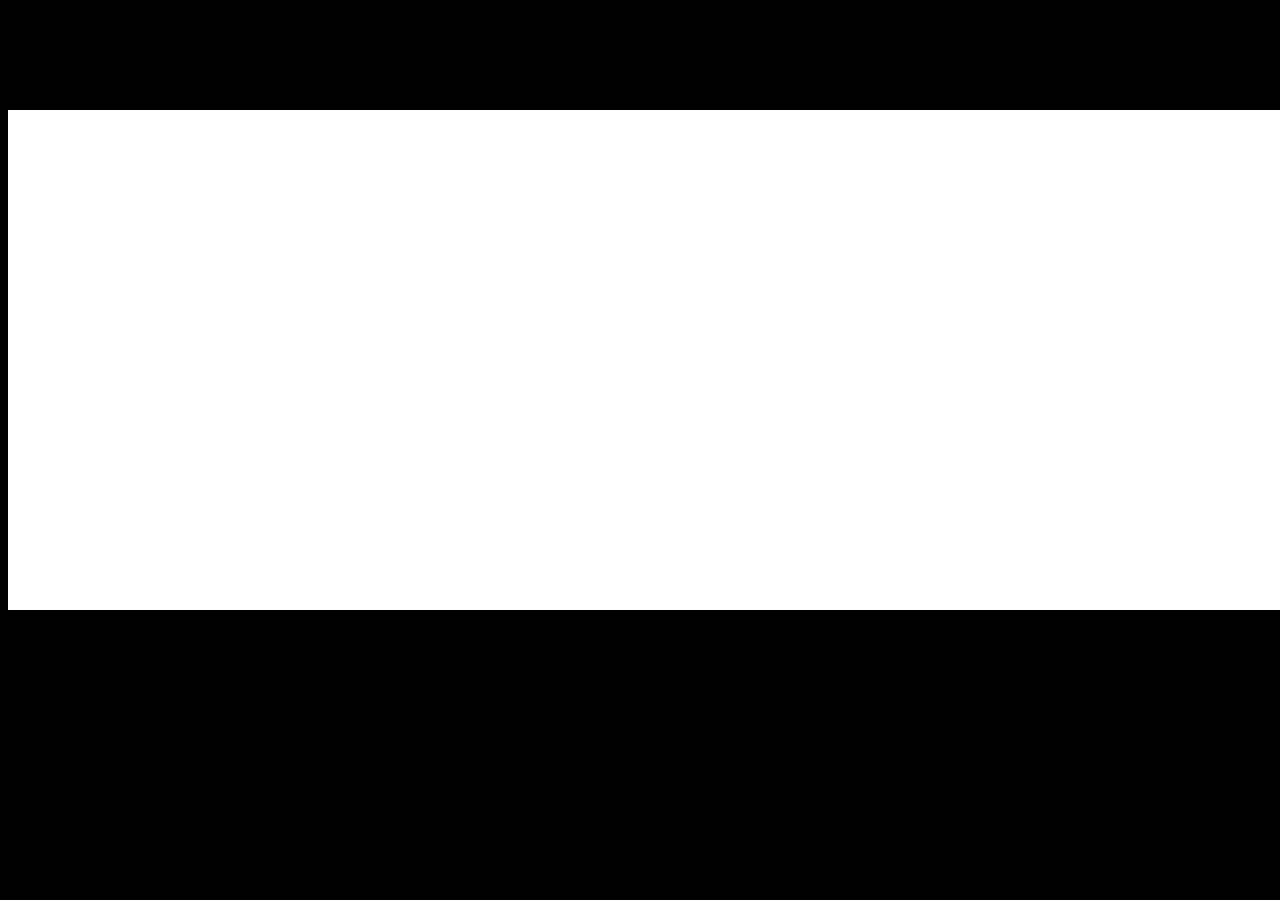
==== index.html @ f513b921 "Rename main.html to index.html" ====
<!doctype html>
<html lang="en">
<head>
	<meta charset="UTF-8">
	<title></title>
	<link rel="stylesheet" href="css/normalize.css">
	<link rel="stylesheet" href="css/main.css">
	<script src="http://code.jquery.com/jquery.min.js"></script>
	<script src="js/app.js"></script>
</head>
<body>

<div class="main">
	<div class="ryu">
  		<div class="ryu-still"></div>
  		<div class="ryu-ready"></div>
  		<div class="ryu-throwing"></div>
  		<div class="ryu-cool"></div>
	</div>
	<div class="hadouken">

	</div>
</div>
<audio id="hadouken-sound" src="sound/hadouken.mp3">
</body>
</html>
---- css/main.css ----
body {
  background-color: black;
}
.main {
  background-color: white;
  margin-top: 110px;
  padding-left: 100px;
  min-width: 1200px;
  height: 500px;
  position: relative;
  z-index: 1;

}
.ryu {
    width: 659px;
    height: 494px;
}
.ryu-ready, .ryu-still, .ryu-throwing, .ryu-cool {
  width: 659px;
  height: 494px;
}
.ryu-ready, .ryu-throwing, .ryu-cool {
  display: none;
} 

.ryu-ready {
  background-image: url('../images/ryu-ready-position.gif');
}

.ryu-still {
  background-image: url('../images/ryu-standing-still.png');
}

.ryu-throwing {
  background-image: url('../images/ryu-throwing-hadouken.png');
}

.ryu-cool {
  background-image: url('../images/ryu-cool.gif');
}

.hadouken, .ryu-ready, .ryu-still, .ryu-throwing {
  background-repeat: no-repeat;
}

.hadouken {
  background-image: url('../images/hadouken.gif');
  width: 156px; 
  height: 90px;
  display: none;
  position: absolute;
  z-index: 10;
  top: 167px;
  left: 520px;
  float: left;
}
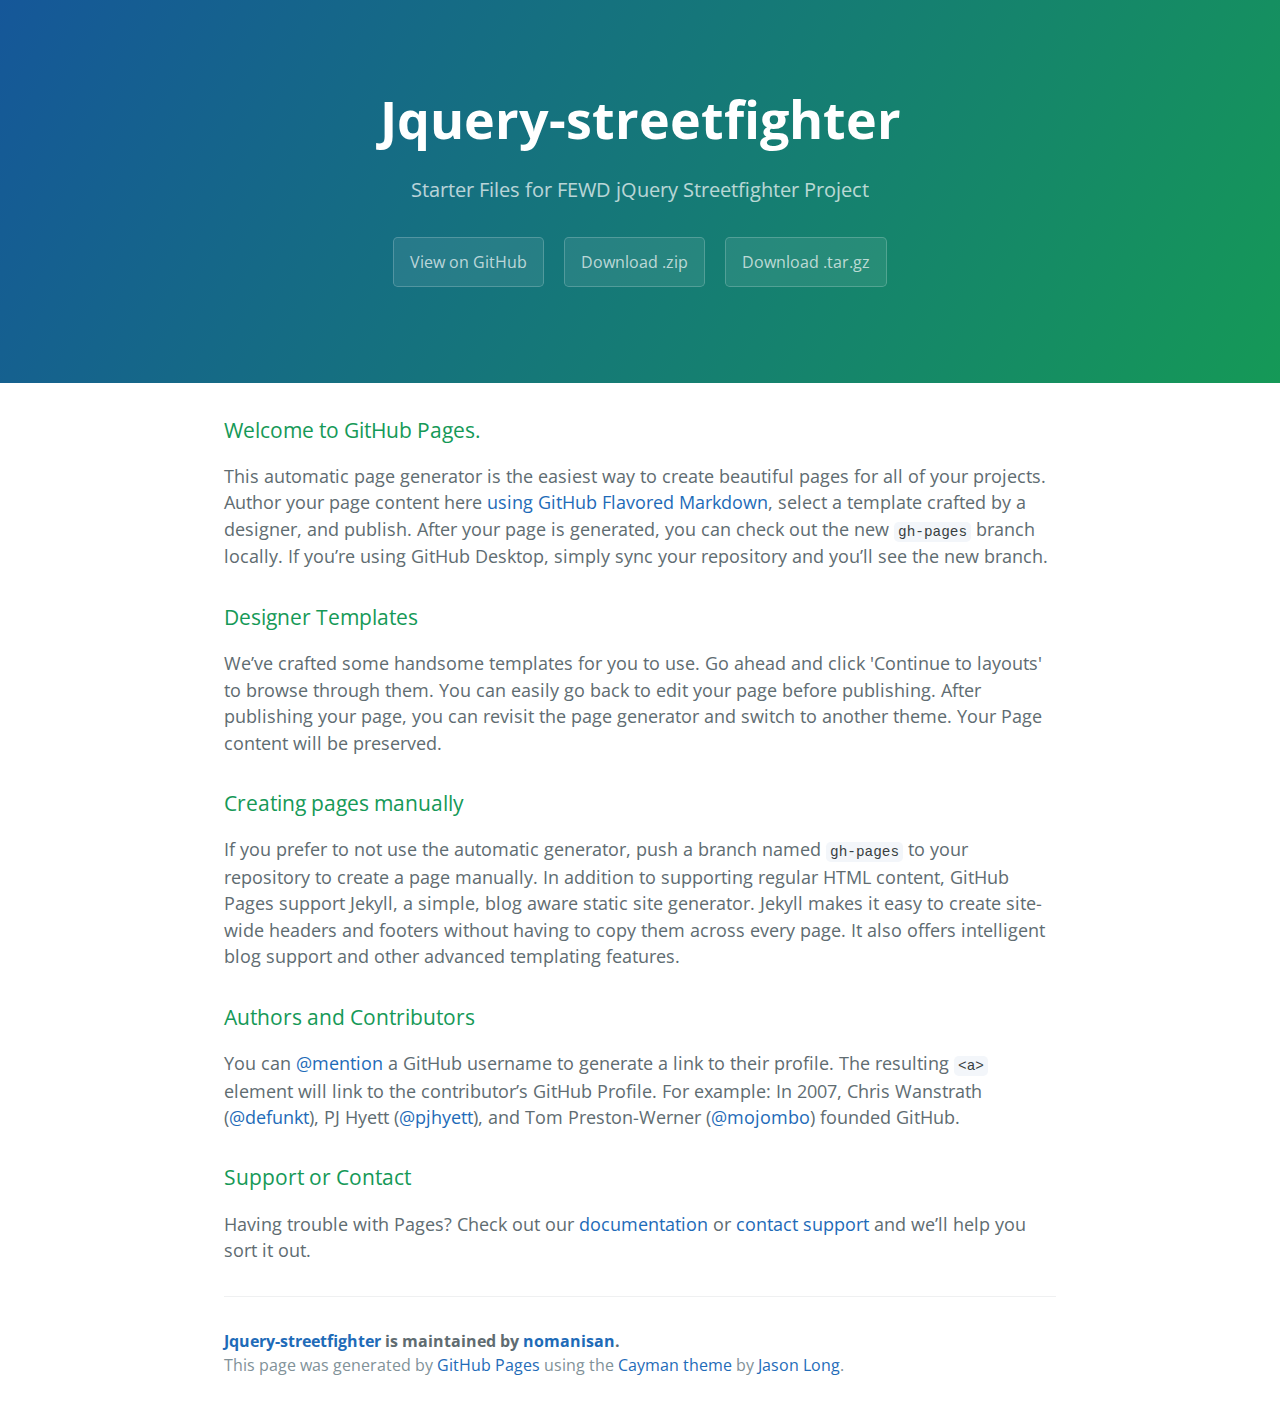
==== commit dc20011d: "Create gh-pages branch via GitHub" ====
--- a/index.html
+++ b/index.html
@@ -1,26 +1,57 @@
-<!doctype html>
-<html lang="en">
-<head>
-	<meta charset="UTF-8">
-	<title></title>
-	<link rel="stylesheet" href="css/normalize.css">
-	<link rel="stylesheet" href="css/main.css">
-	<script src="http://code.jquery.com/jquery.min.js"></script>
-	<script src="js/app.js"></script>
-</head>
-<body>
+<!DOCTYPE html>
+<html lang="en-us">
+  <head>
+    <meta charset="UTF-8">
+    <title>Jquery-streetfighter by nomanisan</title>
+    <meta name="viewport" content="width=device-width, initial-scale=1">
+    <link rel="stylesheet" type="text/css" href="stylesheets/normalize.css" media="screen">
+    <link href='https://fonts.googleapis.com/css?family=Open+Sans:400,700' rel='stylesheet' type='text/css'>
+    <link rel="stylesheet" type="text/css" href="stylesheets/stylesheet.css" media="screen">
+    <link rel="stylesheet" type="text/css" href="stylesheets/github-light.css" media="screen">
+  </head>
+  <body>
+    <section class="page-header">
+      <h1 class="project-name">Jquery-streetfighter</h1>
+      <h2 class="project-tagline">Starter Files for FEWD jQuery Streetfighter Project</h2>
+      <a href="https://github.com/nomanisan/jquery-streetfighter" class="btn">View on GitHub</a>
+      <a href="https://github.com/nomanisan/jquery-streetfighter/zipball/master" class="btn">Download .zip</a>
+      <a href="https://github.com/nomanisan/jquery-streetfighter/tarball/master" class="btn">Download .tar.gz</a>
+    </section>
 
-<div class="main">
-	<div class="ryu">
-  		<div class="ryu-still"></div>
-  		<div class="ryu-ready"></div>
-  		<div class="ryu-throwing"></div>
-  		<div class="ryu-cool"></div>
-	</div>
-	<div class="hadouken">
+    <section class="main-content">
+      <h3>
+<a id="welcome-to-github-pages" class="anchor" href="#welcome-to-github-pages" aria-hidden="true"><span class="octicon octicon-link"></span></a>Welcome to GitHub Pages.</h3>
 
-	</div>
-</div>
-<audio id="hadouken-sound" src="sound/hadouken.mp3">
-</body>
+<p>This automatic page generator is the easiest way to create beautiful pages for all of your projects. Author your page content here <a href="https://guides.github.com/features/mastering-markdown/">using GitHub Flavored Markdown</a>, select a template crafted by a designer, and publish. After your page is generated, you can check out the new <code>gh-pages</code> branch locally. If you’re using GitHub Desktop, simply sync your repository and you’ll see the new branch.</p>
+
+<h3>
+<a id="designer-templates" class="anchor" href="#designer-templates" aria-hidden="true"><span class="octicon octicon-link"></span></a>Designer Templates</h3>
+
+<p>We’ve crafted some handsome templates for you to use. Go ahead and click 'Continue to layouts' to browse through them. You can easily go back to edit your page before publishing. After publishing your page, you can revisit the page generator and switch to another theme. Your Page content will be preserved.</p>
+
+<h3>
+<a id="creating-pages-manually" class="anchor" href="#creating-pages-manually" aria-hidden="true"><span class="octicon octicon-link"></span></a>Creating pages manually</h3>
+
+<p>If you prefer to not use the automatic generator, push a branch named <code>gh-pages</code> to your repository to create a page manually. In addition to supporting regular HTML content, GitHub Pages support Jekyll, a simple, blog aware static site generator. Jekyll makes it easy to create site-wide headers and footers without having to copy them across every page. It also offers intelligent blog support and other advanced templating features.</p>
+
+<h3>
+<a id="authors-and-contributors" class="anchor" href="#authors-and-contributors" aria-hidden="true"><span class="octicon octicon-link"></span></a>Authors and Contributors</h3>
+
+<p>You can <a href="https://github.com/blog/821" class="user-mention">@mention</a> a GitHub username to generate a link to their profile. The resulting <code>&lt;a&gt;</code> element will link to the contributor’s GitHub Profile. For example: In 2007, Chris Wanstrath (<a href="https://github.com/defunkt" class="user-mention">@defunkt</a>), PJ Hyett (<a href="https://github.com/pjhyett" class="user-mention">@pjhyett</a>), and Tom Preston-Werner (<a href="https://github.com/mojombo" class="user-mention">@mojombo</a>) founded GitHub.</p>
+
+<h3>
+<a id="support-or-contact" class="anchor" href="#support-or-contact" aria-hidden="true"><span class="octicon octicon-link"></span></a>Support or Contact</h3>
+
+<p>Having trouble with Pages? Check out our <a href="https://help.github.com/pages">documentation</a> or <a href="https://github.com/contact">contact support</a> and we’ll help you sort it out.</p>
+
+      <footer class="site-footer">
+        <span class="site-footer-owner"><a href="https://github.com/nomanisan/jquery-streetfighter">Jquery-streetfighter</a> is maintained by <a href="https://github.com/nomanisan">nomanisan</a>.</span>
+
+        <span class="site-footer-credits">This page was generated by <a href="https://pages.github.com">GitHub Pages</a> using the <a href="https://github.com/jasonlong/cayman-theme">Cayman theme</a> by <a href="https://twitter.com/jasonlong">Jason Long</a>.</span>
+      </footer>
+
+    </section>
+
+  
+  </body>
 </html>
--- a/stylesheets/stylesheet.css
+++ b/stylesheets/stylesheet.css
@@ -0,0 +1,245 @@
+* {
+  box-sizing: border-box; }
+
+body {
+  padding: 0;
+  margin: 0;
+  font-family: "Open Sans", "Helvetica Neue", Helvetica, Arial, sans-serif;
+  font-size: 16px;
+  line-height: 1.5;
+  color: #606c71; }
+
+a {
+  color: #1e6bb8;
+  text-decoration: none; }
+  a:hover {
+    text-decoration: underline; }
+
+.btn {
+  display: inline-block;
+  margin-bottom: 1rem;
+  color: rgba(255, 255, 255, 0.7);
+  background-color: rgba(255, 255, 255, 0.08);
+  border-color: rgba(255, 255, 255, 0.2);
+  border-style: solid;
+  border-width: 1px;
+  border-radius: 0.3rem;
+  transition: color 0.2s, background-color 0.2s, border-color 0.2s; }
+  .btn + .btn {
+    margin-left: 1rem; }
+
+.btn:hover {
+  color: rgba(255, 255, 255, 0.8);
+  text-decoration: none;
+  background-color: rgba(255, 255, 255, 0.2);
+  border-color: rgba(255, 255, 255, 0.3); }
+
+@media screen and (min-width: 64em) {
+  .btn {
+    padding: 0.75rem 1rem; } }
+
+@media screen and (min-width: 42em) and (max-width: 64em) {
+  .btn {
+    padding: 0.6rem 0.9rem;
+    font-size: 0.9rem; } }
+
+@media screen and (max-width: 42em) {
+  .btn {
+    display: block;
+    width: 100%;
+    padding: 0.75rem;
+    font-size: 0.9rem; }
+    .btn + .btn {
+      margin-top: 1rem;
+      margin-left: 0; } }
+
+.page-header {
+  color: #fff;
+  text-align: center;
+  background-color: #159957;
+  background-image: linear-gradient(120deg, #155799, #159957); }
+
+@media screen and (min-width: 64em) {
+  .page-header {
+    padding: 5rem 6rem; } }
+
+@media screen and (min-width: 42em) and (max-width: 64em) {
+  .page-header {
+    padding: 3rem 4rem; } }
+
+@media screen and (max-width: 42em) {
+  .page-header {
+    padding: 2rem 1rem; } }
+
+.project-name {
+  margin-top: 0;
+  margin-bottom: 0.1rem; }
+
+@media screen and (min-width: 64em) {
+  .project-name {
+    font-size: 3.25rem; } }
+
+@media screen and (min-width: 42em) and (max-width: 64em) {
+  .project-name {
+    font-size: 2.25rem; } }
+
+@media screen and (max-width: 42em) {
+  .project-name {
+    font-size: 1.75rem; } }
+
+.project-tagline {
+  margin-bottom: 2rem;
+  font-weight: normal;
+  opacity: 0.7; }
+
+@media screen and (min-width: 64em) {
+  .project-tagline {
+    font-size: 1.25rem; } }
+
+@media screen and (min-width: 42em) and (max-width: 64em) {
+  .project-tagline {
+    font-size: 1.15rem; } }
+
+@media screen and (max-width: 42em) {
+  .project-tagline {
+    font-size: 1rem; } }
+
+.main-content :first-child {
+  margin-top: 0; }
+.main-content img {
+  max-width: 100%; }
+.main-content h1, .main-content h2, .main-content h3, .main-content h4, .main-content h5, .main-content h6 {
+  margin-top: 2rem;
+  margin-bottom: 1rem;
+  font-weight: normal;
+  color: #159957; }
+.main-content p {
+  margin-bottom: 1em; }
+.main-content code {
+  padding: 2px 4px;
+  font-family: Consolas, "Liberation Mono", Menlo, Courier, monospace;
+  font-size: 0.9rem;
+  color: #383e41;
+  background-color: #f3f6fa;
+  border-radius: 0.3rem; }
+.main-content pre {
+  padding: 0.8rem;
+  margin-top: 0;
+  margin-bottom: 1rem;
+  font: 1rem Consolas, "Liberation Mono", Menlo, Courier, monospace;
+  color: #567482;
+  word-wrap: normal;
+  background-color: #f3f6fa;
+  border: solid 1px #dce6f0;
+  border-radius: 0.3rem; }
+  .main-content pre > code {
+    padding: 0;
+    margin: 0;
+    font-size: 0.9rem;
+    color: #567482;
+    word-break: normal;
+    white-space: pre;
+    background: transparent;
+    border: 0; }
+.main-content .highlight {
+  margin-bottom: 1rem; }
+  .main-content .highlight pre {
+    margin-bottom: 0;
+    word-break: normal; }
+.main-content .highlight pre, .main-content pre {
+  padding: 0.8rem;
+  overflow: auto;
+  font-size: 0.9rem;
+  line-height: 1.45;
+  border-radius: 0.3rem; }
+.main-content pre code, .main-content pre tt {
+  display: inline;
+  max-width: initial;
+  padding: 0;
+  margin: 0;
+  overflow: initial;
+  line-height: inherit;
+  word-wrap: normal;
+  background-color: transparent;
+  border: 0; }
+  .main-content pre code:before, .main-content pre code:after, .main-content pre tt:before, .main-content pre tt:after {
+    content: normal; }
+.main-content ul, .main-content ol {
+  margin-top: 0; }
+.main-content blockquote {
+  padding: 0 1rem;
+  margin-left: 0;
+  color: #819198;
+  border-left: 0.3rem solid #dce6f0; }
+  .main-content blockquote > :first-child {
+    margin-top: 0; }
+  .main-content blockquote > :last-child {
+    margin-bottom: 0; }
+.main-content table {
+  display: block;
+  width: 100%;
+  overflow: auto;
+  word-break: normal;
+  word-break: keep-all; }
+  .main-content table th {
+    font-weight: bold; }
+  .main-content table th, .main-content table td {
+    padding: 0.5rem 1rem;
+    border: 1px solid #e9ebec; }
+.main-content dl {
+  padding: 0; }
+  .main-content dl dt {
+    padding: 0;
+    margin-top: 1rem;
+    font-size: 1rem;
+    font-weight: bold; }
+  .main-content dl dd {
+    padding: 0;
+    margin-bottom: 1rem; }
+.main-content hr {
+  height: 2px;
+  padding: 0;
+  margin: 1rem 0;
+  background-color: #eff0f1;
+  border: 0; }
+
+@media screen and (min-width: 64em) {
+  .main-content {
+    max-width: 64rem;
+    padding: 2rem 6rem;
+    margin: 0 auto;
+    font-size: 1.1rem; } }
+
+@media screen and (min-width: 42em) and (max-width: 64em) {
+  .main-content {
+    padding: 2rem 4rem;
+    font-size: 1.1rem; } }
+
+@media screen and (max-width: 42em) {
+  .main-content {
+    padding: 2rem 1rem;
+    font-size: 1rem; } }
+
+.site-footer {
+  padding-top: 2rem;
+  margin-top: 2rem;
+  border-top: solid 1px #eff0f1; }
+
+.site-footer-owner {
+  display: block;
+  font-weight: bold; }
+
+.site-footer-credits {
+  color: #819198; }
+
+@media screen and (min-width: 64em) {
+  .site-footer {
+    font-size: 1rem; } }
+
+@media screen and (min-width: 42em) and (max-width: 64em) {
+  .site-footer {
+    font-size: 1rem; } }
+
+@media screen and (max-width: 42em) {
+  .site-footer {
+    font-size: 0.9rem; } }
--- a/stylesheets/github-light.css
+++ b/stylesheets/github-light.css
@@ -0,0 +1,116 @@
+/*
+   Copyright 2014 GitHub Inc.
+
+   Licensed under the Apache License, Version 2.0 (the "License");
+   you may not use this file except in compliance with the License.
+   You may obtain a copy of the License at
+
+       http://www.apache.org/licenses/LICENSE-2.0
+
+   Unless required by applicable law or agreed to in writing, software
+   distributed under the License is distributed on an "AS IS" BASIS,
+   WITHOUT WARRANTIES OR CONDITIONS OF ANY KIND, either express or implied.
+   See the License for the specific language governing permissions and
+   limitations under the License.
+
+*/
+
+.pl-c /* comment */ {
+  color: #969896;
+}
+
+.pl-c1      /* constant, markup.raw, meta.diff.header, meta.module-reference, meta.property-name, support, support.constant, support.variable, variable.other.constant */,
+.pl-s .pl-v /* string variable */ {
+  color: #0086b3;
+}
+
+.pl-e  /* entity */,
+.pl-en /* entity.name */ {
+  color: #795da3;
+}
+
+.pl-s .pl-s1 /* string source */,
+.pl-smi      /* storage.modifier.import, storage.modifier.package, storage.type.java, variable.other, variable.parameter.function */ {
+  color: #333;
+}
+
+.pl-ent /* entity.name.tag */ {
+  color: #63a35c;
+}
+
+.pl-k /* keyword, storage, storage.type */ {
+  color: #a71d5d;
+}
+
+.pl-pds              /* punctuation.definition.string, string.regexp.character-class */,
+.pl-s                /* string */,
+.pl-s .pl-pse .pl-s1 /* string punctuation.section.embedded source */,
+.pl-sr               /* string.regexp */,
+.pl-sr .pl-cce       /* string.regexp constant.character.escape */,
+.pl-sr .pl-sra       /* string.regexp string.regexp.arbitrary-repitition */,
+.pl-sr .pl-sre       /* string.regexp source.ruby.embedded */ {
+  color: #183691;
+}
+
+.pl-v /* variable */ {
+  color: #ed6a43;
+}
+
+.pl-id /* invalid.deprecated */ {
+  color: #b52a1d;
+}
+
+.pl-ii /* invalid.illegal */ {
+  background-color: #b52a1d;
+  color: #f8f8f8;
+}
+
+.pl-sr .pl-cce /* string.regexp constant.character.escape */ {
+  color: #63a35c;
+  font-weight: bold;
+}
+
+.pl-ml /* markup.list */ {
+  color: #693a17;
+}
+
+.pl-mh        /* markup.heading */,
+.pl-mh .pl-en /* markup.heading entity.name */,
+.pl-ms        /* meta.separator */ {
+  color: #1d3e81;
+  font-weight: bold;
+}
+
+.pl-mq /* markup.quote */ {
+  color: #008080;
+}
+
+.pl-mi /* markup.italic */ {
+  color: #333;
+  font-style: italic;
+}
+
+.pl-mb /* markup.bold */ {
+  color: #333;
+  font-weight: bold;
+}
+
+.pl-md /* markup.deleted, meta.diff.header.from-file */ {
+  background-color: #ffecec;
+  color: #bd2c00;
+}
+
+.pl-mi1 /* markup.inserted, meta.diff.header.to-file */ {
+  background-color: #eaffea;
+  color: #55a532;
+}
+
+.pl-mdr /* meta.diff.range */ {
+  color: #795da3;
+  font-weight: bold;
+}
+
+.pl-mo /* meta.output */ {
+  color: #1d3e81;
+}
+
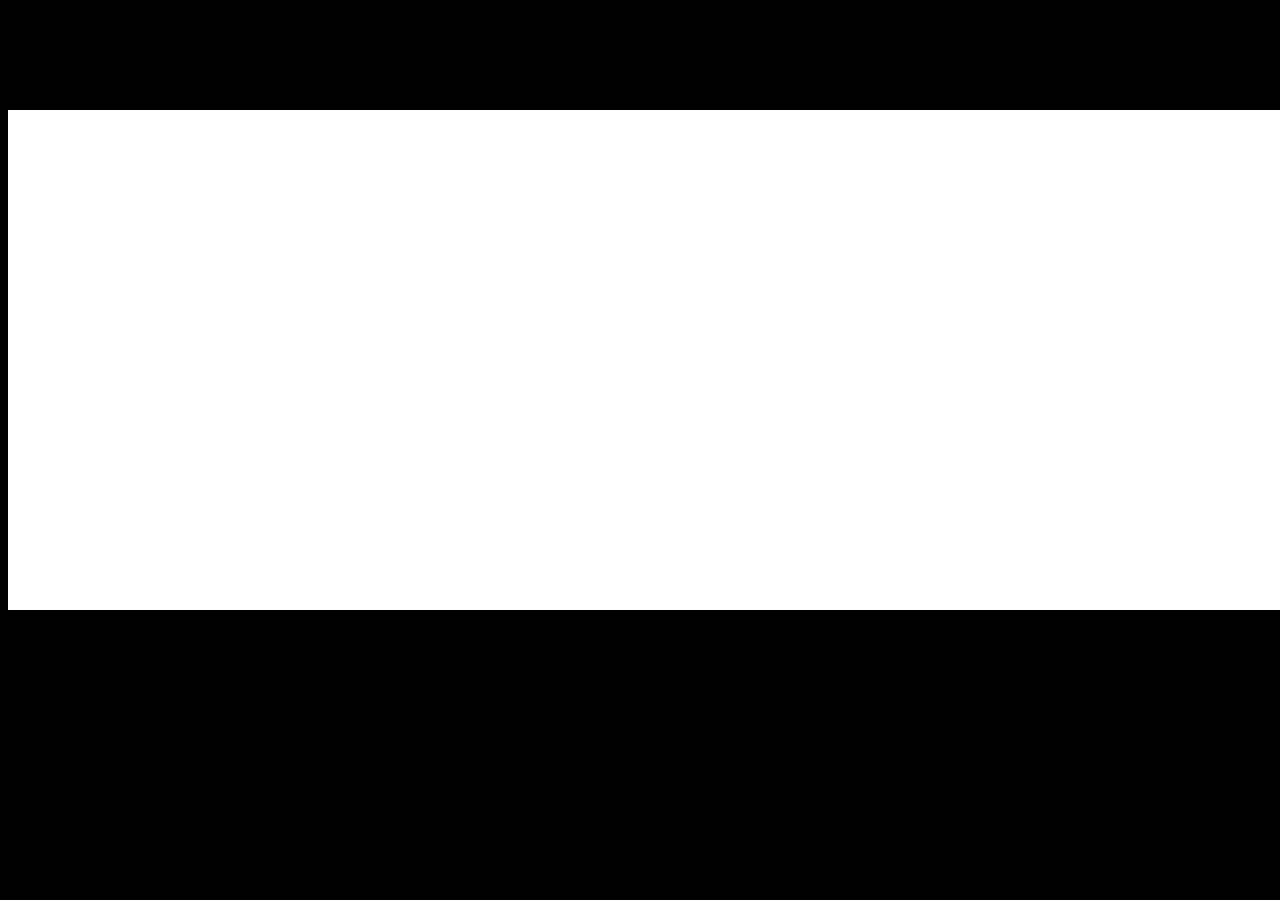
==== commit fbe098e3: "Rename main.html to index.html" ====
--- a/index.html
+++ b/index.html
@@ -1,57 +1,26 @@
-<!DOCTYPE html>
-<html lang="en-us">
-  <head>
-    <meta charset="UTF-8">
-    <title>Jquery-streetfighter by nomanisan</title>
-    <meta name="viewport" content="width=device-width, initial-scale=1">
-    <link rel="stylesheet" type="text/css" href="stylesheets/normalize.css" media="screen">
-    <link href='https://fonts.googleapis.com/css?family=Open+Sans:400,700' rel='stylesheet' type='text/css'>
-    <link rel="stylesheet" type="text/css" href="stylesheets/stylesheet.css" media="screen">
-    <link rel="stylesheet" type="text/css" href="stylesheets/github-light.css" media="screen">
-  </head>
-  <body>
-    <section class="page-header">
-      <h1 class="project-name">Jquery-streetfighter</h1>
-      <h2 class="project-tagline">Starter Files for FEWD jQuery Streetfighter Project</h2>
-      <a href="https://github.com/nomanisan/jquery-streetfighter" class="btn">View on GitHub</a>
-      <a href="https://github.com/nomanisan/jquery-streetfighter/zipball/master" class="btn">Download .zip</a>
-      <a href="https://github.com/nomanisan/jquery-streetfighter/tarball/master" class="btn">Download .tar.gz</a>
-    </section>
+<!doctype html>
+<html lang="en">
+<head>
+	<meta charset="UTF-8">
+	<title></title>
+	<link rel="stylesheet" href="css/normalize.css">
+	<link rel="stylesheet" href="css/main.css">
+	<script src="http://code.jquery.com/jquery.min.js"></script>
+	<script src="js/app.js"></script>
+</head>
+<body>
 
-    <section class="main-content">
-      <h3>
-<a id="welcome-to-github-pages" class="anchor" href="#welcome-to-github-pages" aria-hidden="true"><span class="octicon octicon-link"></span></a>Welcome to GitHub Pages.</h3>
+<div class="main">
+	<div class="ryu">
+  		<div class="ryu-still"></div>
+  		<div class="ryu-ready"></div>
+  		<div class="ryu-throwing"></div>
+  		<div class="ryu-cool"></div>
+	</div>
+	<div class="hadouken">
 
-<p>This automatic page generator is the easiest way to create beautiful pages for all of your projects. Author your page content here <a href="https://guides.github.com/features/mastering-markdown/">using GitHub Flavored Markdown</a>, select a template crafted by a designer, and publish. After your page is generated, you can check out the new <code>gh-pages</code> branch locally. If you’re using GitHub Desktop, simply sync your repository and you’ll see the new branch.</p>
-
-<h3>
-<a id="designer-templates" class="anchor" href="#designer-templates" aria-hidden="true"><span class="octicon octicon-link"></span></a>Designer Templates</h3>
-
-<p>We’ve crafted some handsome templates for you to use. Go ahead and click 'Continue to layouts' to browse through them. You can easily go back to edit your page before publishing. After publishing your page, you can revisit the page generator and switch to another theme. Your Page content will be preserved.</p>
-
-<h3>
-<a id="creating-pages-manually" class="anchor" href="#creating-pages-manually" aria-hidden="true"><span class="octicon octicon-link"></span></a>Creating pages manually</h3>
-
-<p>If you prefer to not use the automatic generator, push a branch named <code>gh-pages</code> to your repository to create a page manually. In addition to supporting regular HTML content, GitHub Pages support Jekyll, a simple, blog aware static site generator. Jekyll makes it easy to create site-wide headers and footers without having to copy them across every page. It also offers intelligent blog support and other advanced templating features.</p>
-
-<h3>
-<a id="authors-and-contributors" class="anchor" href="#authors-and-contributors" aria-hidden="true"><span class="octicon octicon-link"></span></a>Authors and Contributors</h3>
-
-<p>You can <a href="https://github.com/blog/821" class="user-mention">@mention</a> a GitHub username to generate a link to their profile. The resulting <code>&lt;a&gt;</code> element will link to the contributor’s GitHub Profile. For example: In 2007, Chris Wanstrath (<a href="https://github.com/defunkt" class="user-mention">@defunkt</a>), PJ Hyett (<a href="https://github.com/pjhyett" class="user-mention">@pjhyett</a>), and Tom Preston-Werner (<a href="https://github.com/mojombo" class="user-mention">@mojombo</a>) founded GitHub.</p>
-
-<h3>
-<a id="support-or-contact" class="anchor" href="#support-or-contact" aria-hidden="true"><span class="octicon octicon-link"></span></a>Support or Contact</h3>
-
-<p>Having trouble with Pages? Check out our <a href="https://help.github.com/pages">documentation</a> or <a href="https://github.com/contact">contact support</a> and we’ll help you sort it out.</p>
-
-      <footer class="site-footer">
-        <span class="site-footer-owner"><a href="https://github.com/nomanisan/jquery-streetfighter">Jquery-streetfighter</a> is maintained by <a href="https://github.com/nomanisan">nomanisan</a>.</span>
-
-        <span class="site-footer-credits">This page was generated by <a href="https://pages.github.com">GitHub Pages</a> using the <a href="https://github.com/jasonlong/cayman-theme">Cayman theme</a> by <a href="https://twitter.com/jasonlong">Jason Long</a>.</span>
-      </footer>
-
-    </section>
-
-  
-  </body>
-</html>
+	</div>
+</div>
+<audio id="hadouken-sound" src="sound/hadouken.mp3">
+</body>
+</html>--- a/css/main.css
+++ b/css/main.css
@@ -0,0 +1,57 @@
+body {
+  background-color: black;
+}
+.main {
+  background-color: white;
+  margin-top: 110px;
+  padding-left: 100px;
+  min-width: 1200px;
+  height: 500px;
+  position: relative;
+  z-index: 1;
+
+}
+.ryu {
+    width: 659px;
+    height: 494px;
+}
+.ryu-ready, .ryu-still, .ryu-throwing, .ryu-cool {
+  width: 659px;
+  height: 494px;
+}
+.ryu-ready, .ryu-throwing, .ryu-cool {
+  display: none;
+} 
+
+.ryu-ready {
+  background-image: url('../images/ryu-ready-position.gif');
+}
+
+.ryu-still {
+  background-image: url('../images/ryu-standing-still.png');
+}
+
+.ryu-throwing {
+  background-image: url('../images/ryu-throwing-hadouken.png');
+}
+
+.ryu-cool {
+  background-image: url('../images/ryu-cool.gif');
+}
+
+.hadouken, .ryu-ready, .ryu-still, .ryu-throwing {
+  background-repeat: no-repeat;
+}
+
+.hadouken {
+  background-image: url('../images/hadouken.gif');
+  width: 156px; 
+  height: 90px;
+  display: none;
+  position: absolute;
+  z-index: 10;
+  top: 167px;
+  left: 520px;
+  float: left;
+}
+
